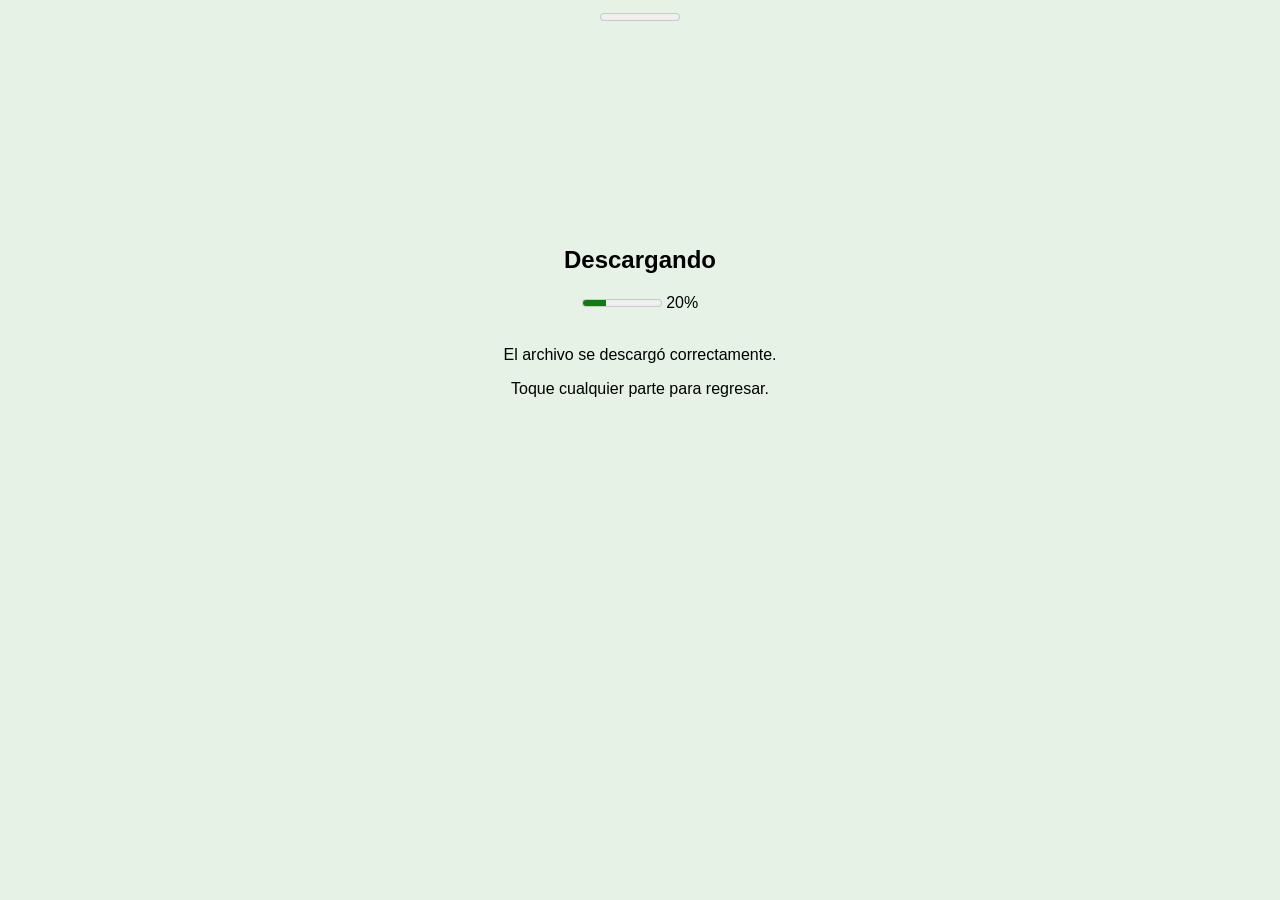
==== proyecto_VeraElkin/Confirmación/Pdf_Descargado.html @ 2e444bea "Add files via upload Migrando a css exterior" ====
<!DOCTYPE html>
<html lang="es">

<head>
    <meta charset="UTF-8">
    <title>Descarga completada</title>
</head>

<body 
style="text-align: center;
font-family: Arial;
background-color: rgba(0, 128, 0, 0.1);">

<meter> </meter>
    <a href="../pages/ESPEAcademic.html"
       style="text-decoration: none; color: black;">

        <section style="padding: 200px;">

            <i> </i>
            <h1> Descargando </h1>
            <meter value="3" min="0" max="10"></meter>
            <span>20%</span>

             <br><br>

             <i class="fa-solid fa-check fa-3x" style="color: green;"></i>


            <p>
                El archivo se descargó correctamente.
            </p>

            <p>
                Toque cualquier parte para regresar.
            </p>

        </section>

    </a>

    </p>

</body>

</html>
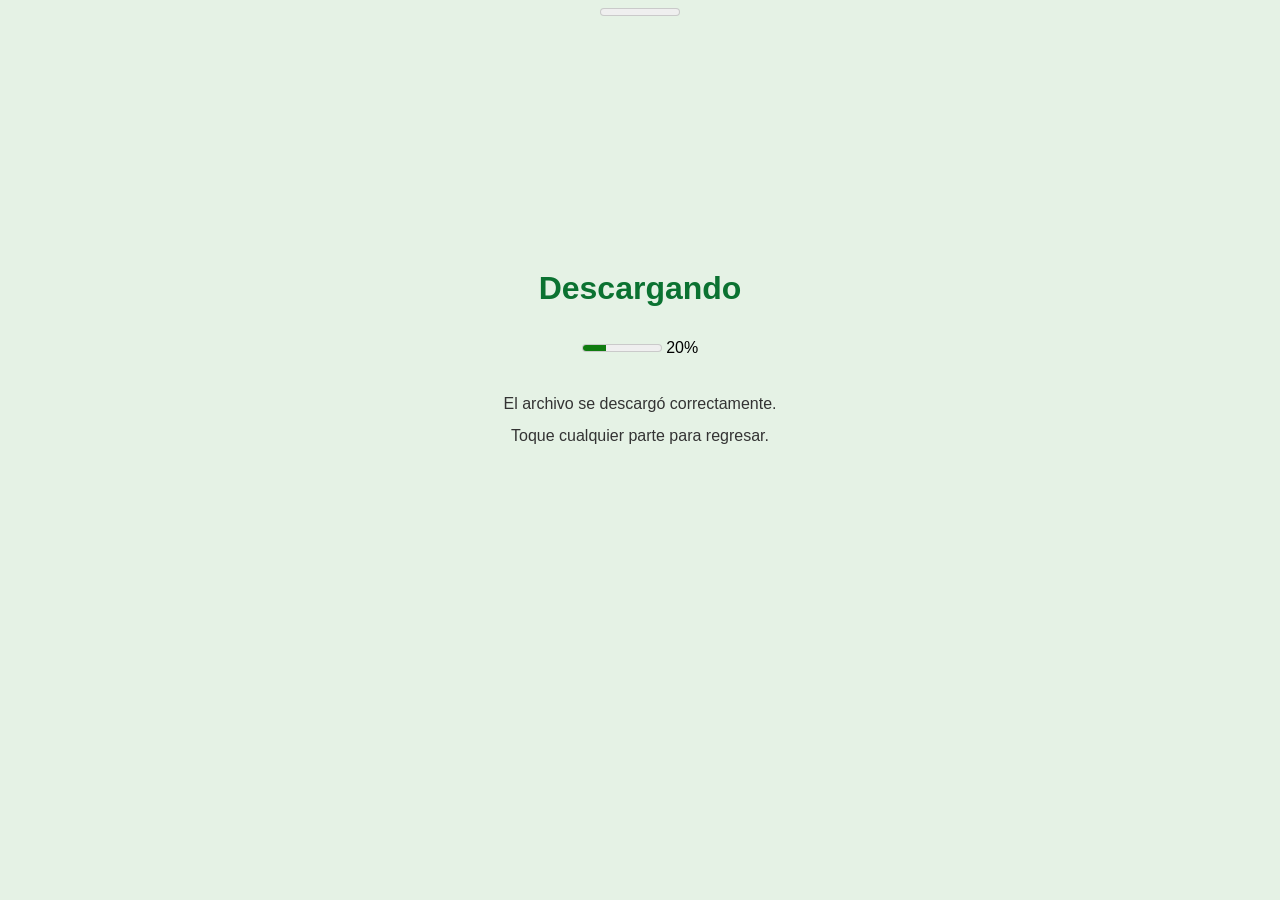
==== commit f4f154c6: "lista centrada" ====
--- a/proyecto_VeraElkin/Confirmación/Pdf_Descargado.html
+++ b/proyecto_VeraElkin/Confirmación/Pdf_Descargado.html
@@ -4,6 +4,7 @@
 <head>
     <meta charset="UTF-8">
     <title>Descarga completada</title>
+    <link rel="stylesheet" href="../css/general.css">
 </head>
 
 <body 
@@ -19,13 +20,10 @@
 
             <i> </i>
             <h1> Descargando </h1>
-            <meter value="3" min="0" max="10"></meter>
+            <meter value="3" min="0" max="10" ></meter>
             <span>20%</span>
 
              <br><br>
-
-             <i class="fa-solid fa-check fa-3x" style="color: green;"></i>
-
 
             <p>
                 El archivo se descargó correctamente.
--- a/proyecto_VeraElkin/css/general.css
+++ b/proyecto_VeraElkin/css/general.css
@@ -0,0 +1,343 @@
+/* ============================================================
+   BLOQUE 1: CONFIGURACIÓN GENERAL
+   Selector universal, body, fuente, fondo, color e interlineado.
+   ============================================================ */
+
+* {
+    margin: 0;
+    padding: 0;
+    box-sizing: border-box;
+}
+
+html {
+    font-size: 16px;
+}
+
+body {
+    font-family: Arial, sans-serif;
+    text-align: center;
+    background-color: #f5f5f5;
+    line-height: 1.5;
+}
+
+/* ============================================================
+   BLOQUE 2: TÍTULOS, PÁRRAFOS Y ENLACES
+   Estilos para h1, h2, h3, p, a y a:hover.
+   ============================================================ */
+
+h1 {
+    color: #0b7231;
+    font-size: 2rem;
+    margin: 24px 0;
+    text-align: center;
+}
+
+h2 {
+    color: #0b7231;
+    font-size: 1.5rem;
+    margin: 16px 0;
+}
+
+h3 {
+    color: #333;
+    font-size: 1.25rem;
+    margin: 8px 0;
+}
+
+p {
+    color: #333;
+    font-size: 1rem;
+    margin: 8px 0;
+}
+
+a {
+    text-decoration: none;
+    color: #0b7231;
+}
+
+a:hover {
+    text-decoration: underline;
+    color: #064d22;
+}
+
+/* ============================================================
+   BLOQUE 3: ELEMENTOS SEMÁNTICOS PRINCIPALES
+   Estilos para header, nav, main, section, article, aside y footer.
+   ============================================================ */
+
+header {
+    background-color: white;
+    padding: 8px 0;
+}
+
+nav {
+    background-color: #0b7231;
+    padding: 8px 0;
+    text-align: center;
+}
+
+nav a:hover {
+    font-size: 17px;
+}
+
+main {
+    min-height: 60vh;
+    padding: 16px;
+}
+
+section {
+    margin: 16px auto;
+    padding: 16px;
+    max-width: 1200px;
+}
+
+article {
+    margin: 16px;
+    padding: 16px;
+    border-radius: 8px;
+}
+
+aside {
+    background-color: rgba(71, 59, 59, 0.1);
+    margin: 16px;
+    padding: 16px;
+    border-radius: 8px;
+    text-align: center;
+}
+
+footer {
+    background-color: #0b7231;
+    color: white;
+    text-align: center;
+    padding: 16px;
+    margin-top: 40px;
+}
+
+/* ============================================================
+   BLOQUE 4: MENÚ DE NAVEGACIÓN
+   Estilos para nav, nav a y nav a:hover.
+   ============================================================ */
+
+nav a {
+    color: white;
+    text-decoration: none;
+    margin-right: 16px;
+    padding: 8px 16px;
+    display: inline-block;
+}
+
+nav a:hover {
+    background-color: rgba(255, 255, 255, 0.2);
+    border-radius: 8px;
+    text-decoration: none;
+}
+
+/* ============================================================
+   BLOQUE 5: CONTENIDO Y SECCIONES
+   Estilos para main, section, article y aside.
+   ============================================================ */
+
+section section {
+    background-color: rgba(71, 59, 59, 0.05);
+    border-radius: 8px;
+    margin: 16px;
+    padding: 16px;
+}
+
+article {
+    background-color: rgba(71, 59, 59, 0.08);
+    border-radius: 8px;
+}
+
+/* ============================================================
+   BLOQUE 6: IMÁGENES Y MULTIMEDIA
+   Estilos para img, figure, figcaption, video, audio e iframe.
+   ============================================================ */
+
+img {
+    max-width: 100%;
+    height: auto;
+}
+
+figure {
+    text-align: center;
+    margin: 16px;
+}
+
+figcaption {
+    font-size: 0.9rem;
+    color: #666;
+    margin-top: 8px;
+}
+
+video, audio, iframe {
+    max-width: 100%;
+    margin: 16px 0;
+}
+
+/* ============================================================
+   BLOQUE 7: LISTAS
+   Estilos para ul, ol y li.
+   ============================================================ */
+
+ul, ol {
+    text-align: left;
+    margin: 16px 32px;
+    padding-left: 16px;
+}
+
+li {
+    margin: 8px 0;
+    line-height: 1.4;
+}
+
+/* ============================================================
+   BLOQUE 8: FORMULARIOS
+   Estilos para form, label, input, textarea, select y button.
+   ============================================================ */
+
+form {
+    max-width: 496px;
+    margin: 16px auto;
+    padding: 16px;
+}
+
+fieldset {
+    border: 2px solid #0b7231;
+    border-radius: 8px;
+    padding: 16px;
+    margin: 16px 0;
+}
+
+legend {
+    color: #0b7231;
+    font-weight: bold;
+    padding: 0 16px;
+    font-size: 1.2rem;
+}
+
+label {
+    display: inline-block;
+    width: 152px;
+    text-align: right;
+    margin-right: 8px;
+    font-weight: bold;
+}
+
+input, textarea, select {
+    padding: 8px;
+    margin: 8px 0;
+    border: 1px solid #ccc;
+    border-radius: 8px;
+    font-family: Arial, sans-serif;
+    width: 248px;
+}
+
+textarea {
+    width: 248px;
+    height: 80px;
+    resize: vertical;
+}
+
+button, input[type="submit"] {
+    background-color: #0b7231;
+    color: white;
+    border: none;
+    padding: 8px 24px;
+    border-radius: 8px;
+    cursor: pointer;
+    font-size: 1rem;
+    margin-top: 8px;
+}
+
+button:hover, input[type="submit"]:hover {
+    background-color: #064d22;
+    cursor: pointer;
+}
+
+/* ============================================================
+   BLOQUE 9: TABLAS
+   Estilos para table, thead, tbody, tr, th y td.
+   ============================================================ */
+
+table {
+    width: 80%;
+    margin: 16px auto;
+    background-color: white;
+}
+
+th {
+    background-color: #0b7231;
+    color: white;
+    padding: 16px;
+    border: 1px solid #ddd;
+}
+
+td {
+    padding: 8px;
+    border: 1px solid #ddd;
+    text-align: center;
+}
+
+
+tr:hover {
+    background-color: #e8f5e9;
+}
+
+/* ============================================================
+   BLOQUE 10: PIE DE PÁGINA
+   Estilos para footer, footer p y footer address.
+   ============================================================ */
+
+footer p {
+    color: white;
+    margin: 8px 0;
+}
+
+footer address {
+    color: rgba(255, 255, 255, 0.8);
+    font-style: normal;
+    margin-top: 8px;
+}
+
+footer a {
+    color: white;
+}
+
+footer a:hover {
+    color: #ccc;
+    text-decoration: underline;
+}
+/* ============================================================
+   BLOQUE 11: Listas
+   ul,il y ol.
+   ============================================================ */
+
+ul {
+    text-align: center; 
+}
+
+li {
+    display: inline-block;
+    margin: 0 10px; 
+    padding: 5px;
+}
+
+ol {
+    text-align: center; 
+}
+/* ============================================================
+   BLOQUE 12: Barras de progresp
+   ul,il y ol.
+   ============================================================ */
+
+progress{
+    accent-color: rgb(11, 114, 49)
+}
+
+meter{
+    accent-color: rgb(11, 114, 49)
+}
+
+
+
